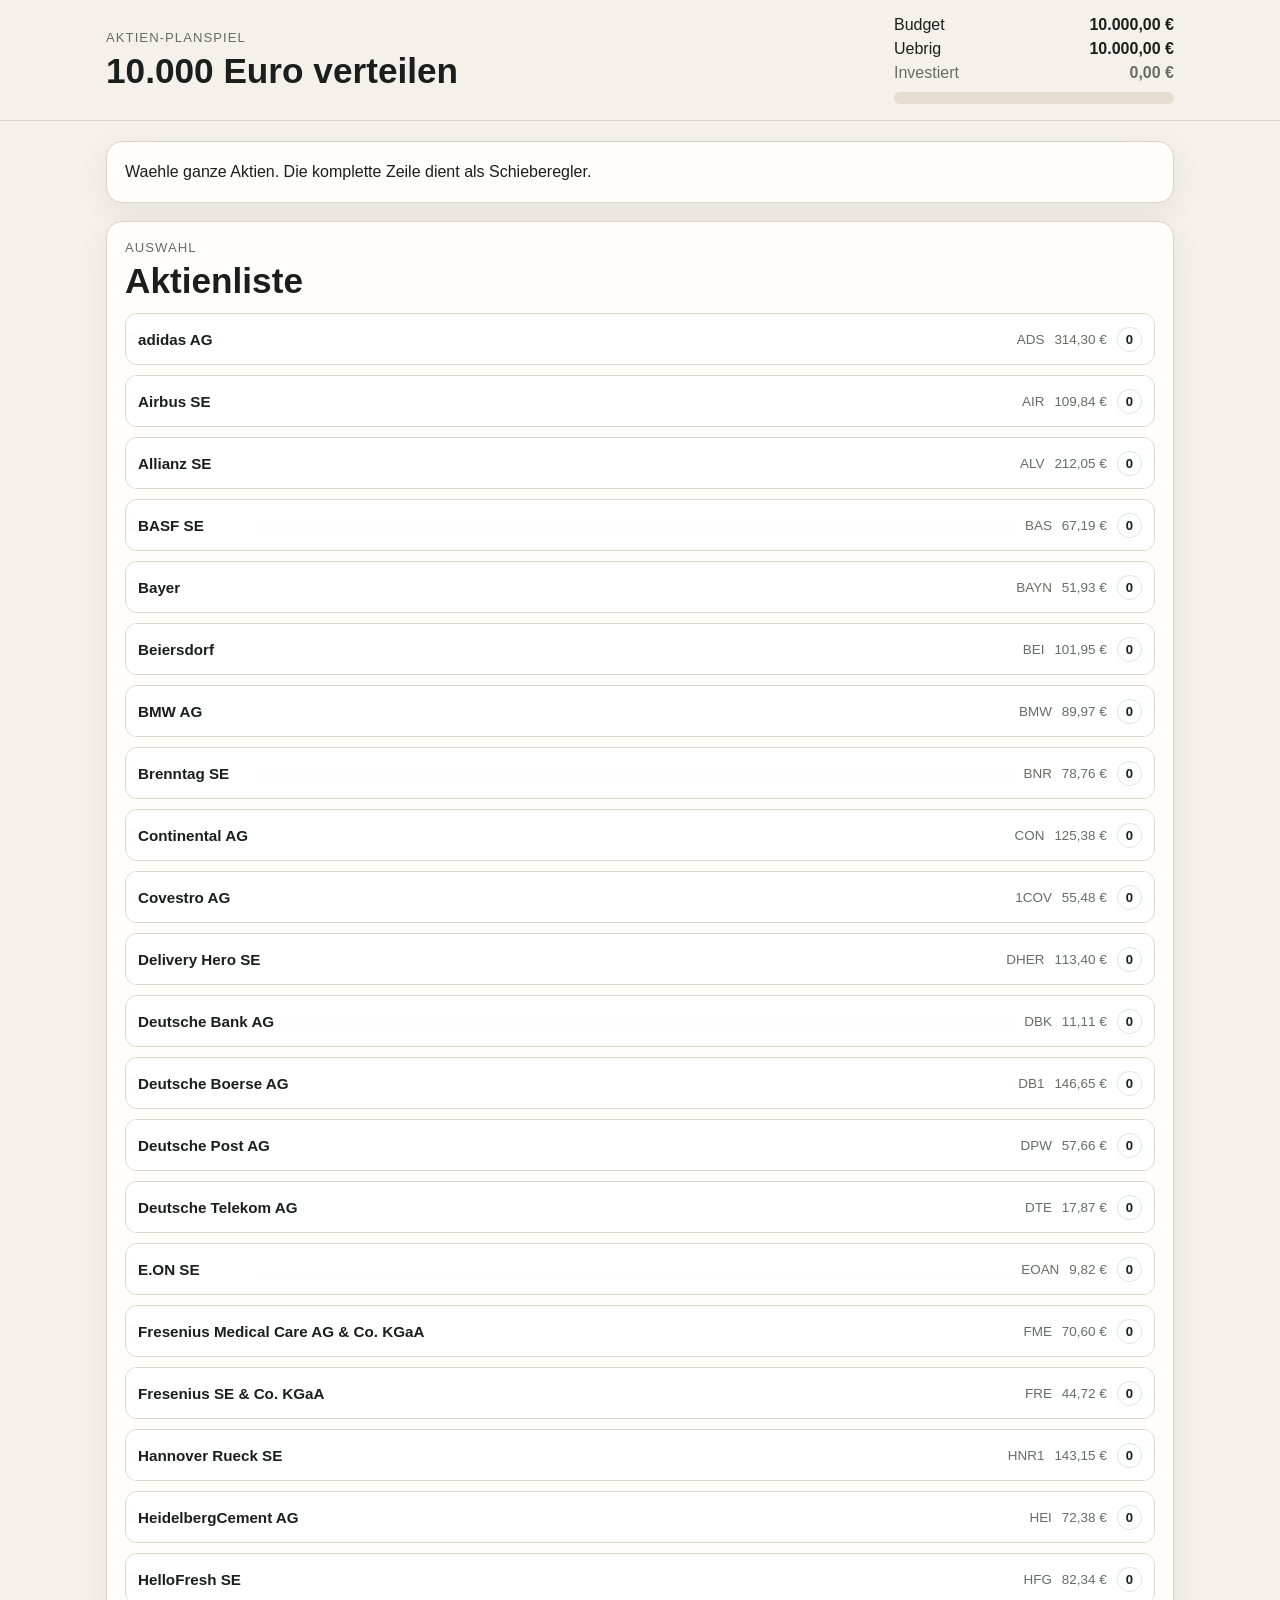
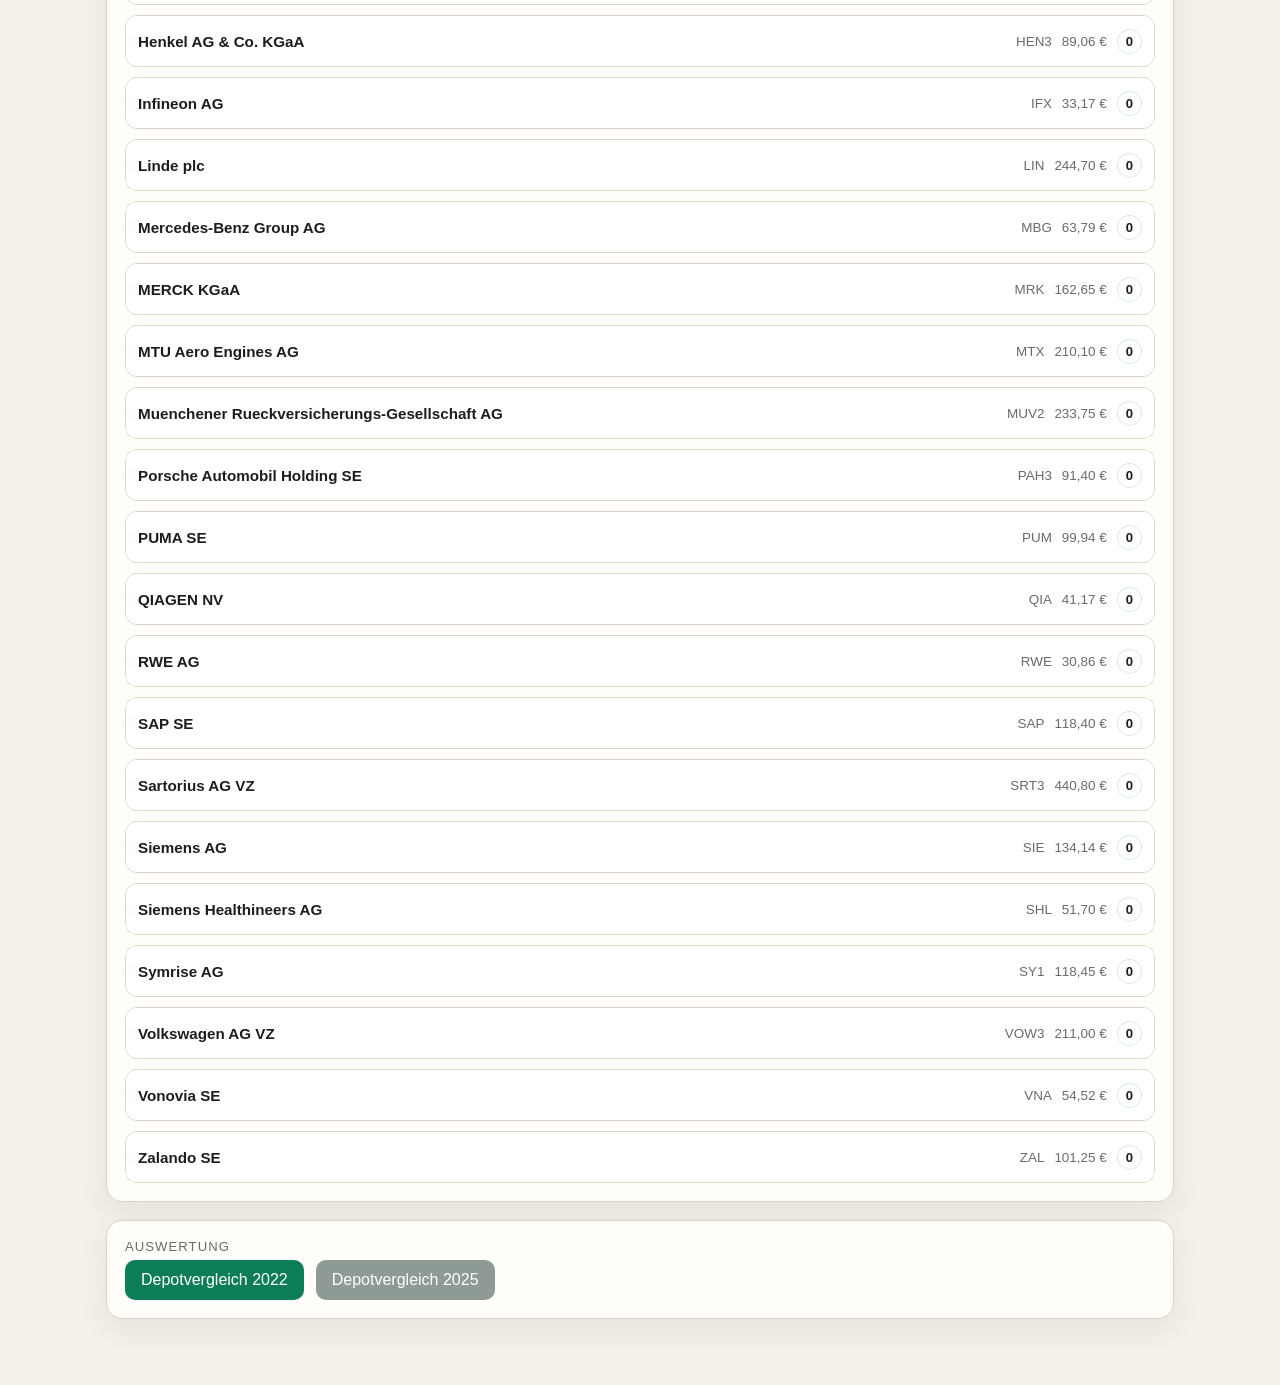
==== index.html @ 8e60bb1f "Switch to automatic live submission" ====
<!DOCTYPE html>
<html lang="de">
  <head>
    <meta charset="UTF-8" />
    <meta name="viewport" content="width=device-width, initial-scale=1.0" />
    <title>Aktien-Planspiel</title>
    <meta
      name="description"
      content="Einfache Abstimmungsseite fuer ein Aktien-Planspiel mit 10.000 Euro Budget."
    />
    <link rel="stylesheet" href="styles.css" />
  </head>
  <body>
    <header class="topbar">
      <div class="topbar-inner">
        <div>
          <p class="topbar-label">Aktien-Planspiel</p>
          <h1>10.000 Euro verteilen</h1>
        </div>
        <div class="budget-box">
          <div class="budget-line">
            <span>Budget</span>
            <strong id="start-budget">10.000,00 €</strong>
          </div>
          <div class="budget-line">
            <span>Uebrig</span>
            <strong id="remaining-budget">10.000,00 €</strong>
          </div>
          <div class="budget-line muted">
            <span>Investiert</span>
            <strong id="invested-total">0,00 €</strong>
          </div>
          <div class="budget-bar">
            <div id="budget-progress" class="budget-progress"></div>
          </div>
        </div>
      </div>
    </header>

    <main class="page">
      <section class="intro card">
        <p>
          Waehle ganze Aktien. Die komplette Zeile dient als Schieberegler.
        </p>
      </section>

      <section class="variant card">
        <div class="variant-header">
          <div>
            <p class="variant-label">Auswahl</p>
            <h2>Aktienliste</h2>
          </div>
        </div>
        <div id="stocks-slider" class="stocks-list" aria-live="polite"></div>
      </section>

      <section class="actions card">
        <p class="variant-label">Auswertung</p>
        <div class="action-buttons">
          <button id="evaluate-2022-button" type="button">Depotvergleich 2022</button>
          <button id="evaluate-2025-button" type="button" class="secondary-button">
            Depotvergleich 2025
          </button>
        </div>
      </section>
    </main>

    <script src="config.js"></script>
    <script src="data.js"></script>
    <script src="app.js"></script>
  </body>
</html>
---- styles.css ----
:root {
  --bg: #f5f1ea;
  --surface: #fffdf9;
  --line: #ddd3c6;
  --text: #1a1f1d;
  --muted: #666c67;
  --accent: #0c7c59;
  --accent-strong: #07543d;
  --danger: #b64733;
  --shadow: 0 10px 30px rgba(24, 24, 24, 0.07);
}

* {
  box-sizing: border-box;
}

body {
  margin: 0;
  font-family: Arial, sans-serif;
  color: var(--text);
  background: var(--bg);
}

.topbar {
  position: sticky;
  top: 0;
  z-index: 10;
  background: rgba(245, 241, 234, 0.96);
  border-bottom: 1px solid var(--line);
  backdrop-filter: blur(8px);
}

.topbar-inner,
.page {
  max-width: 1100px;
  margin: 0 auto;
}

.topbar-inner {
  display: flex;
  justify-content: space-between;
  gap: 20px;
  align-items: center;
  padding: 16px;
}

.topbar-label,
.variant-label {
  margin: 0 0 6px;
  color: var(--muted);
  font-size: 0.82rem;
  text-transform: uppercase;
  letter-spacing: 0.08em;
}

h1,
h2 {
  margin: 0;
  font-size: clamp(1.5rem, 2.8vw, 2.2rem);
}

.budget-box {
  min-width: 280px;
}

.budget-line {
  display: flex;
  justify-content: space-between;
  gap: 18px;
  margin-bottom: 6px;
}

.budget-line.muted {
  color: var(--muted);
}

.budget-bar {
  height: 12px;
  background: #e5ddd2;
  border-radius: 999px;
  overflow: hidden;
  margin-top: 10px;
}

.budget-progress {
  height: 100%;
  width: 0;
  background: linear-gradient(90deg, var(--accent) 0%, #e0b356 100%);
  transition: width 180ms ease;
}

.page {
  padding: 20px 16px 48px;
}

.card {
  background: var(--surface);
  border: 1px solid var(--line);
  border-radius: 16px;
  box-shadow: var(--shadow);
  padding: 18px;
  margin-bottom: 18px;
}

.intro p {
  margin: 0;
  line-height: 1.5;
}

button,
.back-link {
  font: inherit;
}

button {
  border: 0;
  border-radius: 10px;
  padding: 11px 16px;
  background: var(--accent);
  color: white;
  cursor: pointer;
}

.secondary-button {
  background: #8d9b94;
}

.variant-header,
.results-header {
  display: flex;
  justify-content: space-between;
  align-items: center;
  gap: 16px;
  margin-bottom: 12px;
}

.stocks-list,
.portfolio-breakdown {
  display: flex;
  flex-direction: column;
  gap: 10px;
}

.stock-row {
  border: 1px solid var(--line);
  border-radius: 12px;
  overflow: hidden;
}

.row-slider-card {
  position: relative;
  display: grid;
  grid-template-columns: minmax(0, 1.8fr) auto auto auto;
  gap: 10px;
  align-items: center;
  min-height: 50px;
  padding: 10px 12px;
  cursor: ew-resize;
  background:
    linear-gradient(
      90deg,
      rgba(12, 124, 89, 0.14) 0%,
      rgba(12, 124, 89, 0.14) var(--row-fill),
      transparent var(--row-fill),
      transparent 100%
    ),
    white;
}

.row-slider-input {
  position: absolute;
  inset: 0;
  width: 100%;
  height: 100%;
  margin: 0;
  opacity: 0.01;
  cursor: ew-resize;
}

.row-name,
.row-symbol,
.row-price,
.row-shares {
  position: relative;
  z-index: 1;
  white-space: nowrap;
}

.row-name,
.row-shares {
  font-weight: 700;
}

.row-name {
  overflow: hidden;
  text-overflow: ellipsis;
  font-size: 0.95rem;
}

.row-symbol,
.row-price {
  color: var(--muted);
  font-size: 0.84rem;
}

.row-shares {
  justify-self: end;
  background: rgba(255, 255, 255, 0.88);
  border: 1px solid rgba(12, 124, 89, 0.16);
  border-radius: 999px;
  padding: 4px 8px;
  font-size: 0.82rem;
}

.results-empty {
  color: var(--muted);
  padding: 10px 0 2px;
}

.sync-status {
  color: var(--muted);
  margin: 0 0 14px;
  min-height: 1.2em;
}

.code-panel {
  margin-top: 20px;
  padding-top: 18px;
  border-top: 1px solid var(--line);
}

.code-textarea {
  width: 100%;
  min-height: 100px;
  border: 1px solid var(--line);
  border-radius: 12px;
  padding: 12px;
  font: inherit;
  resize: vertical;
  background: white;
}

.hidden {
  display: none;
}

.results-kpis {
  display: grid;
  grid-template-columns: repeat(3, 1fr);
  gap: 12px;
  margin-bottom: 16px;
}

.results-kpis article {
  border: 1px solid var(--line);
  border-radius: 12px;
  padding: 14px;
  background: #fff;
}

.results-kpis span {
  display: block;
  color: var(--muted);
  margin-bottom: 6px;
}

.breakdown-row {
  display: grid;
  grid-template-columns: 1.5fr repeat(4, 1fr);
  gap: 12px;
  border: 1px solid var(--line);
  border-radius: 10px;
  padding: 12px;
  align-items: center;
}

.action-buttons {
  display: flex;
  gap: 12px;
  flex-wrap: wrap;
}

.back-link {
  color: var(--accent);
  text-decoration: none;
  font-weight: 700;
}

.danger-button {
  background: var(--danger);
}

.chart-area {
  display: flex;
  flex-direction: column;
  gap: 10px;
}

.chart-row {
  display: grid;
  grid-template-columns: 88px 1fr 110px;
  gap: 12px;
  align-items: center;
}

.chart-label {
  font-weight: 700;
}

.chart-bar-wrap {
  height: 18px;
  background: #efe6da;
  border-radius: 999px;
  overflow: hidden;
}

.chart-bar {
  height: 100%;
  border-radius: 999px;
}

.chart-bar-positive {
  background: linear-gradient(90deg, #1a9f72 0%, #0c7c59 100%);
}

.chart-bar-negative {
  background: linear-gradient(90deg, #d86a54 0%, #b64733 100%);
}

.single-chart-panel {
  display: grid;
  grid-template-columns: 72px 1fr;
  gap: 18px;
  align-items: stretch;
}

.single-chart-scale {
  display: flex;
  flex-direction: column;
  justify-content: space-between;
  color: var(--muted);
  font-size: 0.84rem;
}

.single-chart-stage {
  position: relative;
  display: flex;
  align-items: stretch;
  justify-content: center;
  min-height: 380px;
  border: 1px solid var(--line);
  border-radius: 18px;
  background:
    linear-gradient(180deg, rgba(12, 124, 89, 0.05), rgba(182, 71, 51, 0.05)),
    white;
  padding: 18px 0;
}

.single-chart-zero-line {
  position: absolute;
  left: 0;
  right: 0;
  top: 50%;
  height: 2px;
  background: rgba(26, 31, 29, 0.14);
}

.single-result-bar {
  width: min(200px, 46%);
  border-radius: 18px;
  z-index: 1;
}

.single-result-bar-positive {
  background: linear-gradient(180deg, #3fd19b 0%, #0c7c59 100%);
}

.single-result-bar-negative {
  background: linear-gradient(180deg, #f08d77 0%, #b64733 100%);
}

.single-chart-footer {
  grid-column: 2;
  display: flex;
  justify-content: space-between;
  align-items: center;
  gap: 16px;
  margin-top: 12px;
  font-size: 1rem;
}

.positive {
  color: var(--accent-strong);
}

.negative {
  color: var(--danger);
}

@media (max-width: 900px) {
  .topbar-inner,
  .results-kpis,
  .breakdown-row,
  .chart-row {
    grid-template-columns: 1fr;
    flex-direction: column;
    align-items: stretch;
  }

  .topbar-inner {
    display: grid;
  }

  .budget-box {
    min-width: 0;
  }

  .row-slider-card {
    grid-template-columns: minmax(0, 1.5fr) auto auto auto;
    gap: 8px;
    min-height: 46px;
    padding: 8px 10px;
  }

  .row-name {
    font-size: 0.88rem;
  }

  .row-symbol,
  .row-price,
  .row-shares {
    font-size: 0.76rem;
  }

  .action-buttons {
    flex-direction: column;
  }

  .single-chart-panel {
    grid-template-columns: 1fr;
  }

  .single-chart-scale {
    order: 2;
    flex-direction: row;
    font-size: 0.74rem;
  }

  .single-chart-stage {
    min-height: 280px;
  }

  .single-chart-footer {
    grid-column: auto;
    flex-direction: column;
    align-items: flex-start;
  }
}
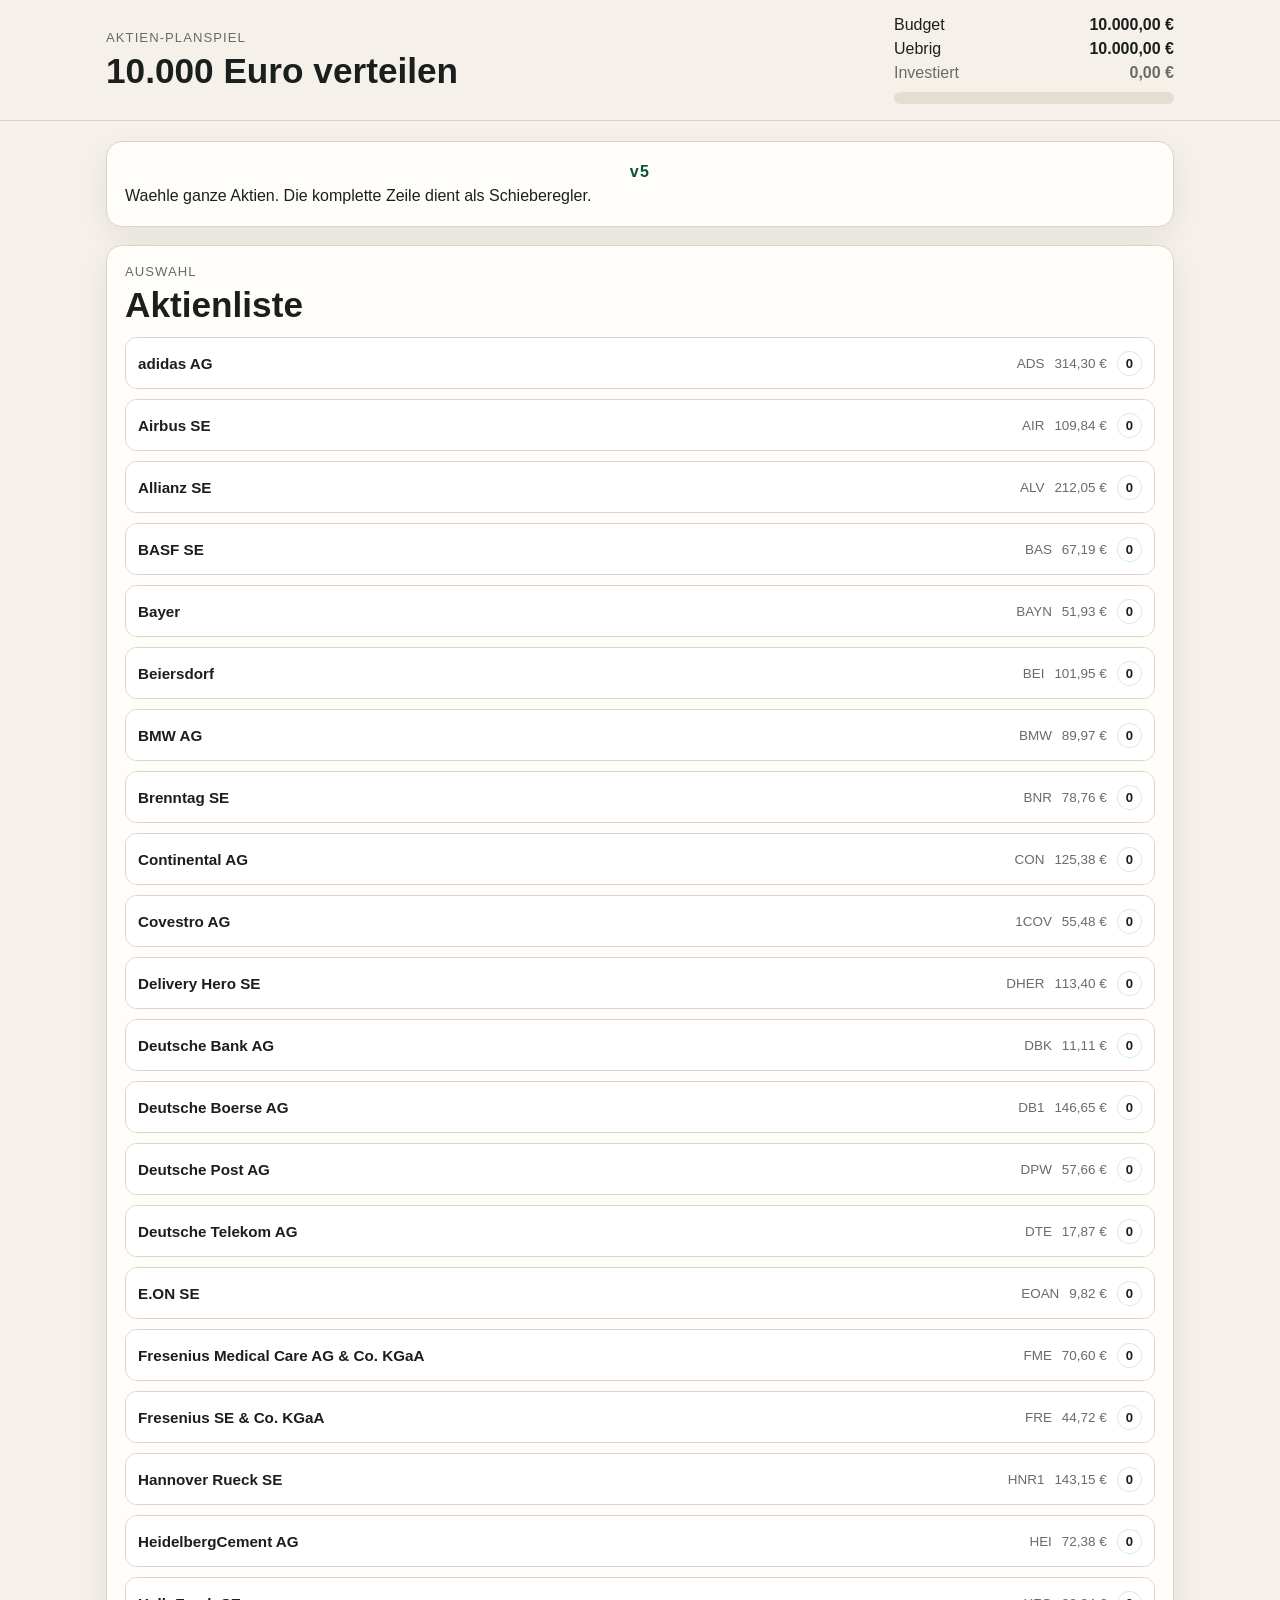
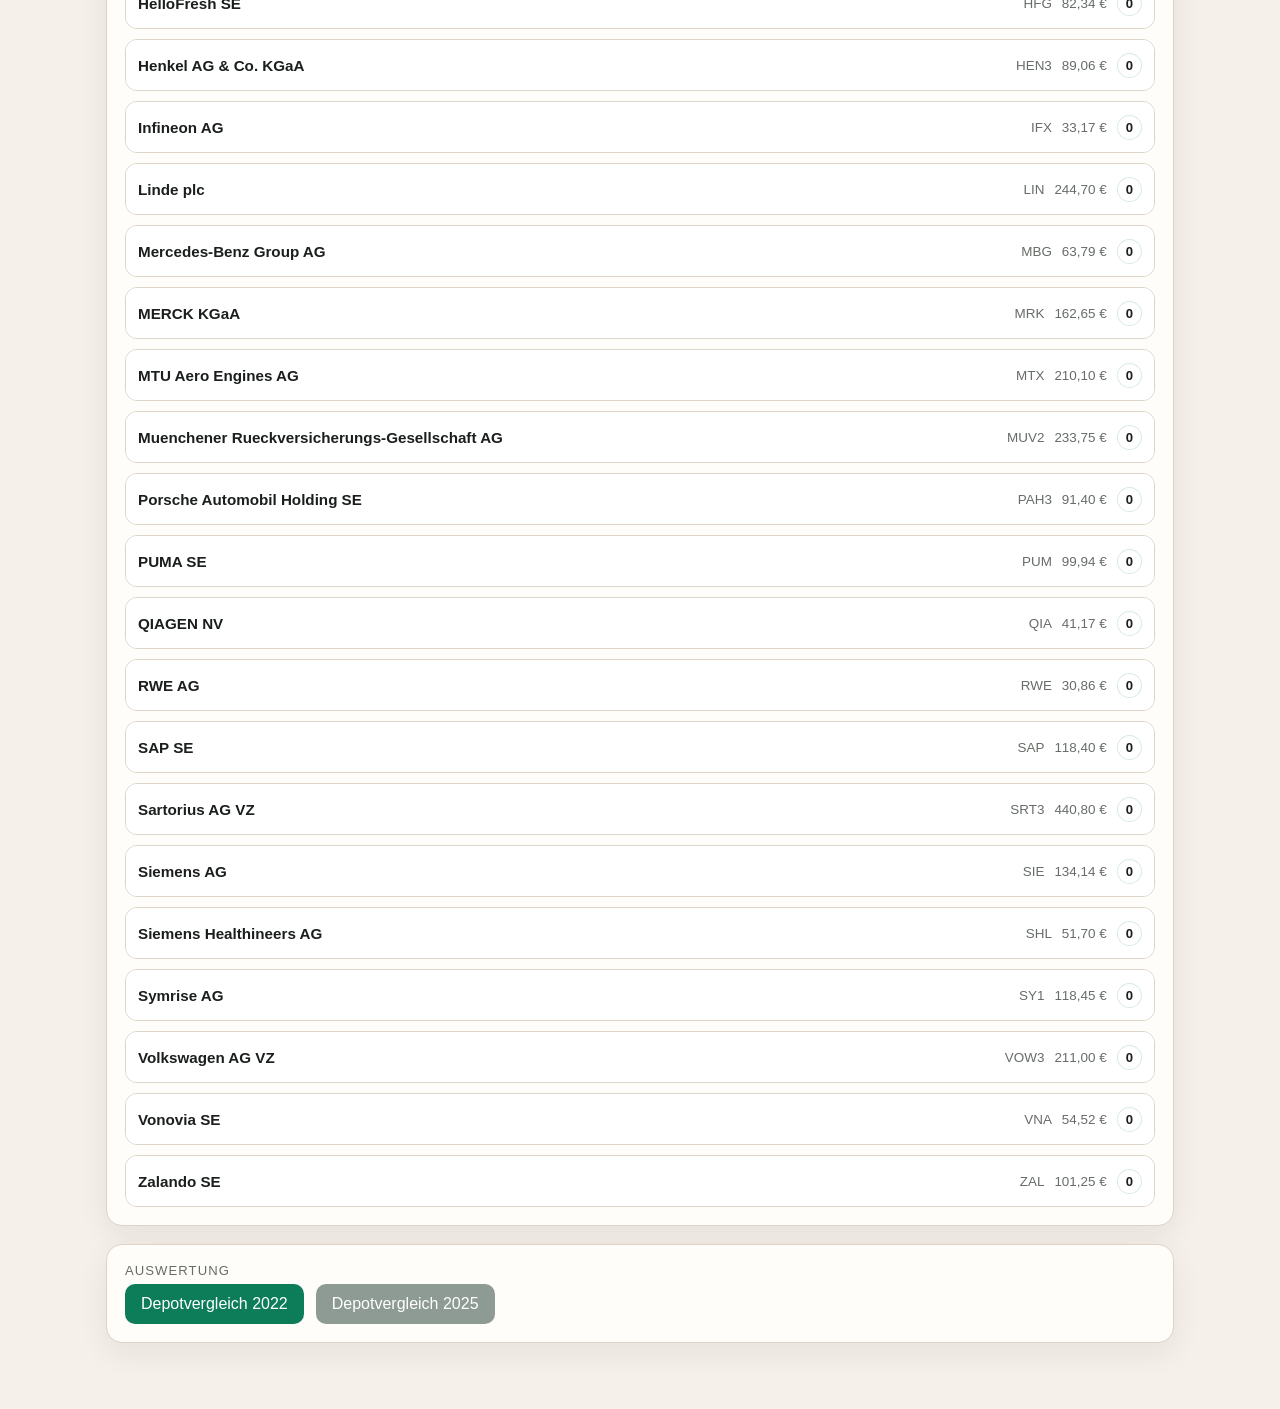
==== commit eed396ef: "Add visible v5 marker" ====
--- a/index.html
+++ b/index.html
@@ -39,6 +39,7 @@
 
     <main class="page">
       <section class="intro card">
+        <p class="version-badge">v5</p>
         <p>
           Waehle ganze Aktien. Die komplette Zeile dient als Schieberegler.
         </p>
--- a/styles.css
+++ b/styles.css
@@ -105,6 +105,14 @@
 .intro p {
   margin: 0;
   line-height: 1.5;
+}
+
+.version-badge {
+  margin: 0 0 12px;
+  text-align: center;
+  font-weight: 700;
+  color: var(--accent-strong);
+  letter-spacing: 0.08em;
 }
 
 button,
@@ -167,16 +175,6 @@
     white;
 }
 
-.row-slider-input {
-  position: absolute;
-  inset: 0;
-  width: 100%;
-  height: 100%;
-  margin: 0;
-  opacity: 0.01;
-  cursor: ew-resize;
-}
-
 .row-name,
 .row-symbol,
 .row-price,
@@ -328,64 +326,53 @@
 }
 
 .single-chart-panel {
+  display: flex;
+  flex-direction: column;
+  gap: 16px;
+}
+
+.summary-bars {
+  display: flex;
+  flex-direction: column;
+  gap: 12px;
+}
+
+.summary-bar-row {
   display: grid;
-  grid-template-columns: 72px 1fr;
-  gap: 18px;
-  align-items: stretch;
-}
-
-.single-chart-scale {
-  display: flex;
-  flex-direction: column;
+  grid-template-columns: 90px 1fr auto;
+  gap: 12px;
+  align-items: center;
+}
+
+.summary-bar-label {
+  font-weight: 700;
+}
+
+.summary-bar-wrap {
+  height: 18px;
+  background: #efe6da;
+  border-radius: 999px;
+  overflow: hidden;
+}
+
+.summary-bar {
+  height: 100%;
+  border-radius: 999px;
+}
+
+.summary-bar-invested {
+  background: linear-gradient(90deg, #8d9b94 0%, #68746d 100%);
+}
+
+.summary-bar-value {
+  background: linear-gradient(90deg, #1a9f72 0%, #0c7c59 100%);
+}
+
+.single-chart-footer {
+  display: flex;
   justify-content: space-between;
-  color: var(--muted);
-  font-size: 0.84rem;
-}
-
-.single-chart-stage {
-  position: relative;
-  display: flex;
-  align-items: stretch;
-  justify-content: center;
-  min-height: 380px;
-  border: 1px solid var(--line);
-  border-radius: 18px;
-  background:
-    linear-gradient(180deg, rgba(12, 124, 89, 0.05), rgba(182, 71, 51, 0.05)),
-    white;
-  padding: 18px 0;
-}
-
-.single-chart-zero-line {
-  position: absolute;
-  left: 0;
-  right: 0;
-  top: 50%;
-  height: 2px;
-  background: rgba(26, 31, 29, 0.14);
-}
-
-.single-result-bar {
-  width: min(200px, 46%);
-  border-radius: 18px;
-  z-index: 1;
-}
-
-.single-result-bar-positive {
-  background: linear-gradient(180deg, #3fd19b 0%, #0c7c59 100%);
-}
-
-.single-result-bar-negative {
-  background: linear-gradient(180deg, #f08d77 0%, #b64733 100%);
-}
-
-.single-chart-footer {
-  grid-column: 2;
-  display: flex;
-  justify-content: space-between;
   align-items: center;
   gap: 16px;
-  margin-top: 12px;
   font-size: 1rem;
 }
 
@@ -436,23 +423,12 @@
     flex-direction: column;
   }
 
-  .single-chart-panel {
-    grid-template-columns: 1fr;
-  }
-
-  .single-chart-scale {
-    order: 2;
-    flex-direction: row;
-    font-size: 0.74rem;
-  }
-
-  .single-chart-stage {
-    min-height: 280px;
-  }
-
   .single-chart-footer {
-    grid-column: auto;
     flex-direction: column;
     align-items: flex-start;
   }
-}
+
+  .summary-bar-row {
+    grid-template-columns: 1fr;
+  }
+}
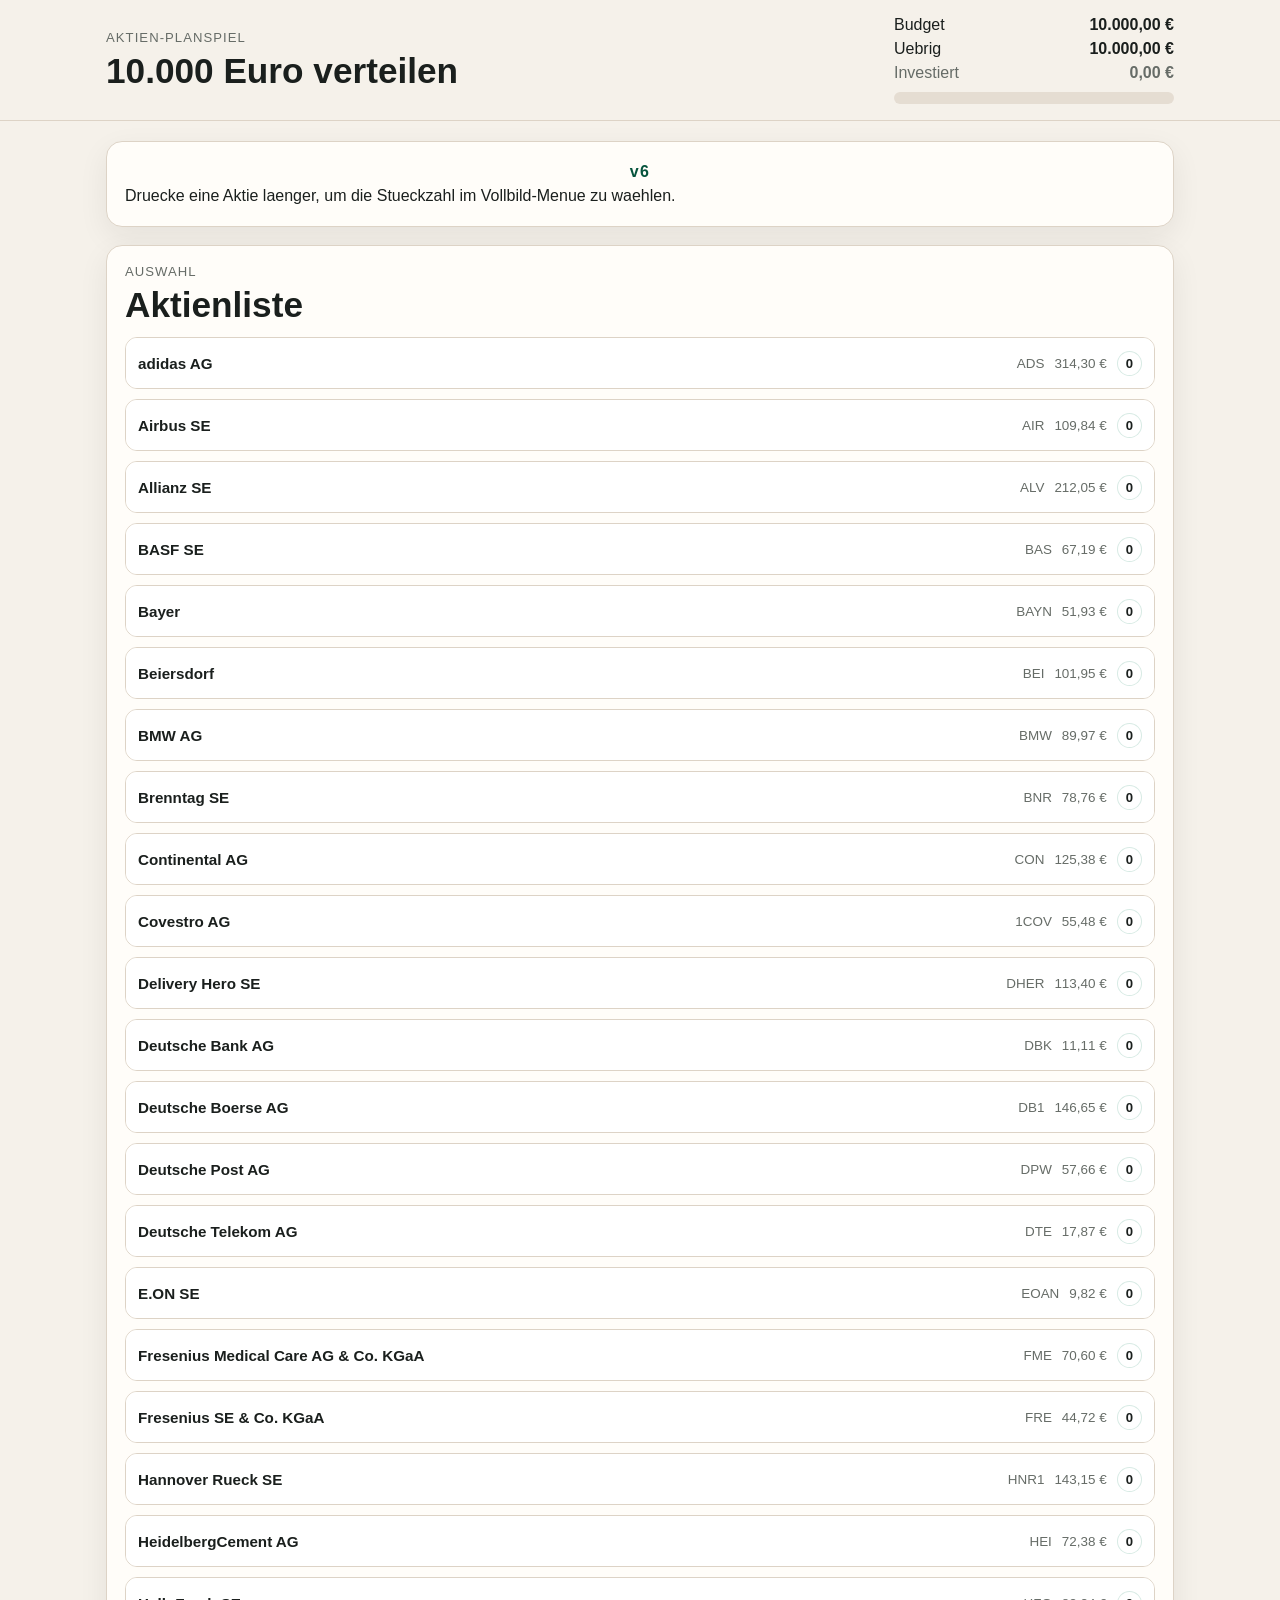
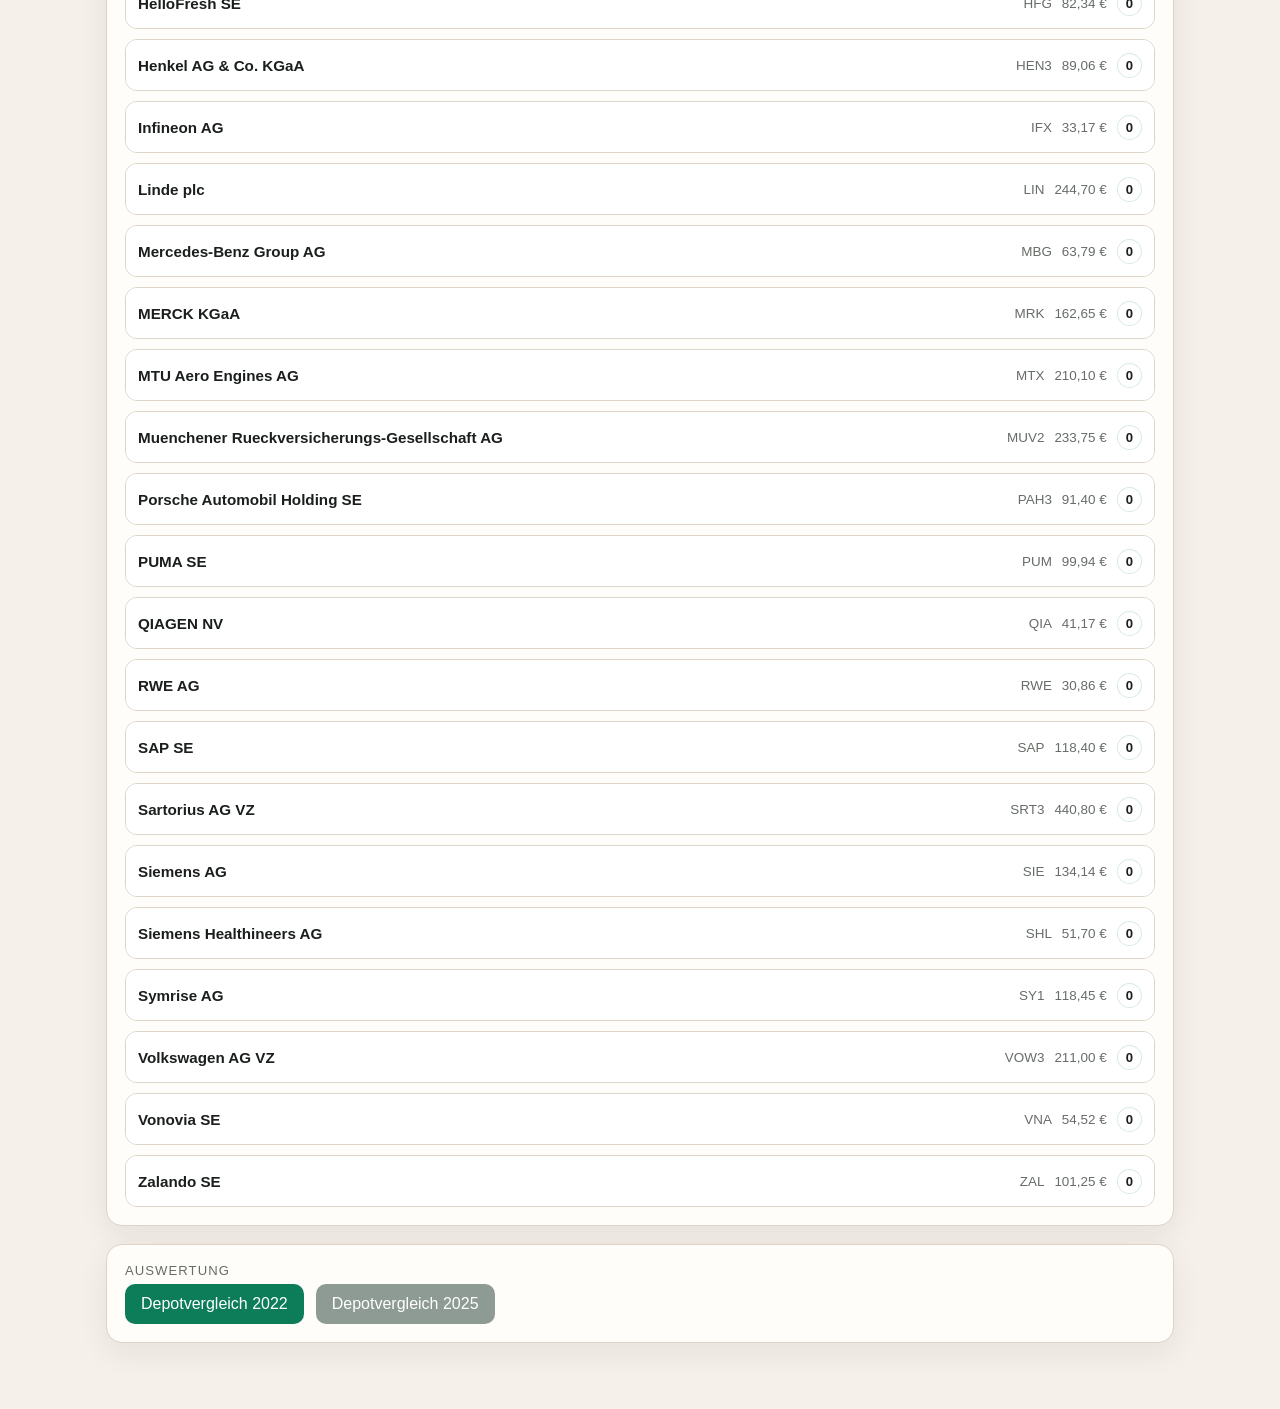
==== commit 5cb084c3: "Publish v6 mobile UI and dashboard chart" ====
--- a/index.html
+++ b/index.html
@@ -39,9 +39,9 @@
 
     <main class="page">
       <section class="intro card">
-        <p class="version-badge">v5</p>
+        <p class="version-badge">v6</p>
         <p>
-          Waehle ganze Aktien. Die komplette Zeile dient als Schieberegler.
+          Druecke eine Aktie laenger, um die Stueckzahl im Vollbild-Menue zu waehlen.
         </p>
       </section>
 
@@ -66,6 +66,73 @@
       </section>
     </main>
 
+    <div id="stock-modal" class="modal hidden" aria-hidden="true">
+      <div id="modal-backdrop" class="modal-backdrop"></div>
+      <section
+        class="modal-panel"
+        role="dialog"
+        aria-modal="true"
+        aria-labelledby="modal-stock-name"
+      >
+        <div class="modal-header">
+          <div>
+            <p class="variant-label">Aktie bearbeiten</p>
+            <h2 id="modal-stock-name">Aktie</h2>
+            <p id="modal-stock-meta" class="modal-meta"></p>
+          </div>
+          <button id="modal-save-button" type="button" class="secondary-button">
+            Speichern
+          </button>
+        </div>
+
+        <div class="modal-summary">
+          <div class="modal-summary-box">
+            <span>Stueckzahl</span>
+            <strong id="modal-shares-value">0</strong>
+          </div>
+          <div class="modal-summary-box">
+            <span>Investiert</span>
+            <strong id="modal-invested-value">0,00 €</strong>
+          </div>
+          <div class="modal-summary-box">
+            <span>Maximal</span>
+            <strong id="modal-max-value">0</strong>
+          </div>
+        </div>
+
+        <div class="modal-slider-block">
+          <input
+            id="modal-slider"
+            class="modal-slider"
+            type="range"
+            min="0"
+            max="0"
+            step="1"
+            value="0"
+          />
+        </div>
+
+        <div class="modal-numpad">
+          <button type="button" data-key="1">1</button>
+          <button type="button" data-key="2">2</button>
+          <button type="button" data-key="3">3</button>
+          <button type="button" data-key="4">4</button>
+          <button type="button" data-key="5">5</button>
+          <button type="button" data-key="6">6</button>
+          <button type="button" data-key="7">7</button>
+          <button type="button" data-key="8">8</button>
+          <button type="button" data-key="9">9</button>
+          <button type="button" data-key="clear" class="secondary-button">C</button>
+          <button type="button" data-key="0">0</button>
+          <button type="button" data-key="backspace" class="secondary-button">←</button>
+        </div>
+
+        <div class="modal-actions">
+          <button id="modal-apply-button" type="button">Uebernehmen</button>
+        </div>
+      </section>
+    </div>
+
     <script src="config.js"></script>
     <script src="data.js"></script>
     <script src="app.js"></script>
--- a/styles.css
+++ b/styles.css
@@ -85,7 +85,7 @@
 .budget-progress {
   height: 100%;
   width: 0;
-  background: linear-gradient(90deg, var(--accent) 0%, #e0b356 100%);
+  background: var(--accent);
   transition: width 180ms ease;
 }
 
@@ -163,7 +163,7 @@
   align-items: center;
   min-height: 50px;
   padding: 10px 12px;
-  cursor: ew-resize;
+  cursor: pointer;
   background:
     linear-gradient(
       90deg,
@@ -289,40 +289,8 @@
 }
 
 .chart-area {
-  display: flex;
-  flex-direction: column;
-  gap: 10px;
-}
-
-.chart-row {
-  display: grid;
-  grid-template-columns: 88px 1fr 110px;
-  gap: 12px;
-  align-items: center;
-}
-
-.chart-label {
-  font-weight: 700;
-}
-
-.chart-bar-wrap {
-  height: 18px;
-  background: #efe6da;
-  border-radius: 999px;
-  overflow: hidden;
-}
-
-.chart-bar {
-  height: 100%;
-  border-radius: 999px;
-}
-
-.chart-bar-positive {
-  background: linear-gradient(90deg, #1a9f72 0%, #0c7c59 100%);
-}
-
-.chart-bar-negative {
-  background: linear-gradient(90deg, #d86a54 0%, #b64733 100%);
+  overflow-x: auto;
+  padding-bottom: 4px;
 }
 
 .single-chart-panel {
@@ -361,7 +329,7 @@
 }
 
 .summary-bar-invested {
-  background: linear-gradient(90deg, #8d9b94 0%, #68746d 100%);
+  background: var(--accent);
 }
 
 .summary-bar-value {
@@ -384,11 +352,203 @@
   color: var(--danger);
 }
 
+.dashboard-columns {
+  display: grid;
+  grid-template-columns: 44px 1fr;
+  gap: 10px;
+  align-items: stretch;
+  min-height: 320px;
+}
+
+.dashboard-columns-empty {
+  min-height: 240px;
+}
+
+.dashboard-y-axis {
+  display: flex;
+  flex-direction: column;
+  justify-content: space-between;
+  align-items: flex-end;
+  padding: 8px 0 10px;
+  color: var(--muted);
+  font-size: 0.8rem;
+  font-weight: 700;
+}
+
+.dashboard-plot {
+  position: relative;
+  border: 1px solid var(--line);
+  background: #fff;
+  border-radius: 6px;
+  min-height: 320px;
+  padding: 10px 12px 0;
+  overflow: hidden;
+}
+
+.dashboard-grid-line {
+  position: absolute;
+  left: 0;
+  right: 0;
+  border-top: 1px solid #d9d0c3;
+}
+
+.dashboard-grid-line-top {
+  top: 10px;
+}
+
+.dashboard-grid-line-middle {
+  top: 50%;
+}
+
+.dashboard-grid-line-bottom {
+  bottom: 0;
+}
+
+.dashboard-columns-list {
+  position: absolute;
+  inset: 10px 12px 0;
+  display: flex;
+  align-items: flex-end;
+  justify-content: space-evenly;
+  gap: 8px;
+}
+
+.dashboard-column-item {
+  flex: 1 1 0;
+  max-width: 42px;
+  min-width: 14px;
+  height: 100%;
+  display: flex;
+  align-items: flex-end;
+}
+
+.dashboard-column-slot {
+  width: 100%;
+  height: 100%;
+  display: flex;
+  align-items: flex-end;
+}
+
+.dashboard-column-bar {
+  width: 100%;
+  border-radius: 3px 3px 0 0;
+  border: 1px solid #b85c00;
+  background: #ff7a00;
+}
+
+.dashboard-column-bar-positive {
+  background: #ff7a00;
+}
+
+.dashboard-column-bar-negative {
+  background: #ffb16a;
+}
+
+.dashboard-placeholder {
+  position: relative;
+  z-index: 1;
+  color: var(--muted);
+  font-weight: 700;
+  text-align: center;
+}
+
+.modal-open {
+  overflow: hidden;
+}
+
+.modal {
+  position: fixed;
+  inset: 0;
+  z-index: 30;
+}
+
+.modal-backdrop {
+  position: absolute;
+  inset: 0;
+  background: rgba(20, 24, 22, 0.58);
+}
+
+.modal-panel {
+  position: absolute;
+  inset: 12px;
+  background: var(--surface);
+  border-radius: 24px;
+  border: 1px solid var(--line);
+  box-shadow: var(--shadow);
+  padding: 20px;
+  display: flex;
+  flex-direction: column;
+  gap: 18px;
+}
+
+.modal-header {
+  display: flex;
+  justify-content: space-between;
+  align-items: flex-start;
+  gap: 16px;
+}
+
+.modal-meta {
+  margin: 6px 0 0;
+  color: var(--muted);
+}
+
+.modal-summary {
+  display: grid;
+  grid-template-columns: repeat(3, 1fr);
+  gap: 12px;
+}
+
+.modal-summary-box {
+  background: #fff;
+  border: 1px solid var(--line);
+  border-radius: 16px;
+  padding: 14px;
+}
+
+.modal-summary-box span {
+  display: block;
+  color: var(--muted);
+  margin-bottom: 8px;
+}
+
+.modal-slider-block {
+  padding: 10px 4px 2px;
+}
+
+.modal-slider {
+  width: 100%;
+  accent-color: var(--accent);
+}
+
+.modal-numpad {
+  display: grid;
+  grid-template-columns: repeat(3, 1fr);
+  gap: 10px;
+}
+
+.modal-numpad button {
+  min-height: 64px;
+  border-radius: 16px;
+  font-size: 1.3rem;
+  font-weight: 700;
+}
+
+.modal-actions {
+  margin-top: auto;
+}
+
+.modal-actions button {
+  width: 100%;
+  min-height: 56px;
+  font-size: 1rem;
+  font-weight: 700;
+}
+
 @media (max-width: 900px) {
   .topbar-inner,
   .results-kpis,
-  .breakdown-row,
-  .chart-row {
+  .breakdown-row {
     grid-template-columns: 1fr;
     flex-direction: column;
     align-items: stretch;
@@ -431,4 +591,34 @@
   .summary-bar-row {
     grid-template-columns: 1fr;
   }
-}
+
+  .dashboard-columns {
+    grid-template-columns: 34px 1fr;
+    min-height: 240px;
+  }
+
+  .dashboard-plot {
+    min-height: 240px;
+  }
+
+  .modal-panel {
+    inset: 0;
+    border-radius: 0;
+    padding: 16px;
+  }
+
+  .modal-header,
+  .modal-summary {
+    grid-template-columns: 1fr;
+    display: grid;
+  }
+
+  .modal-close-button,
+  #modal-close-button {
+    width: 100%;
+  }
+
+  .modal-numpad button {
+    min-height: 58px;
+  }
+}
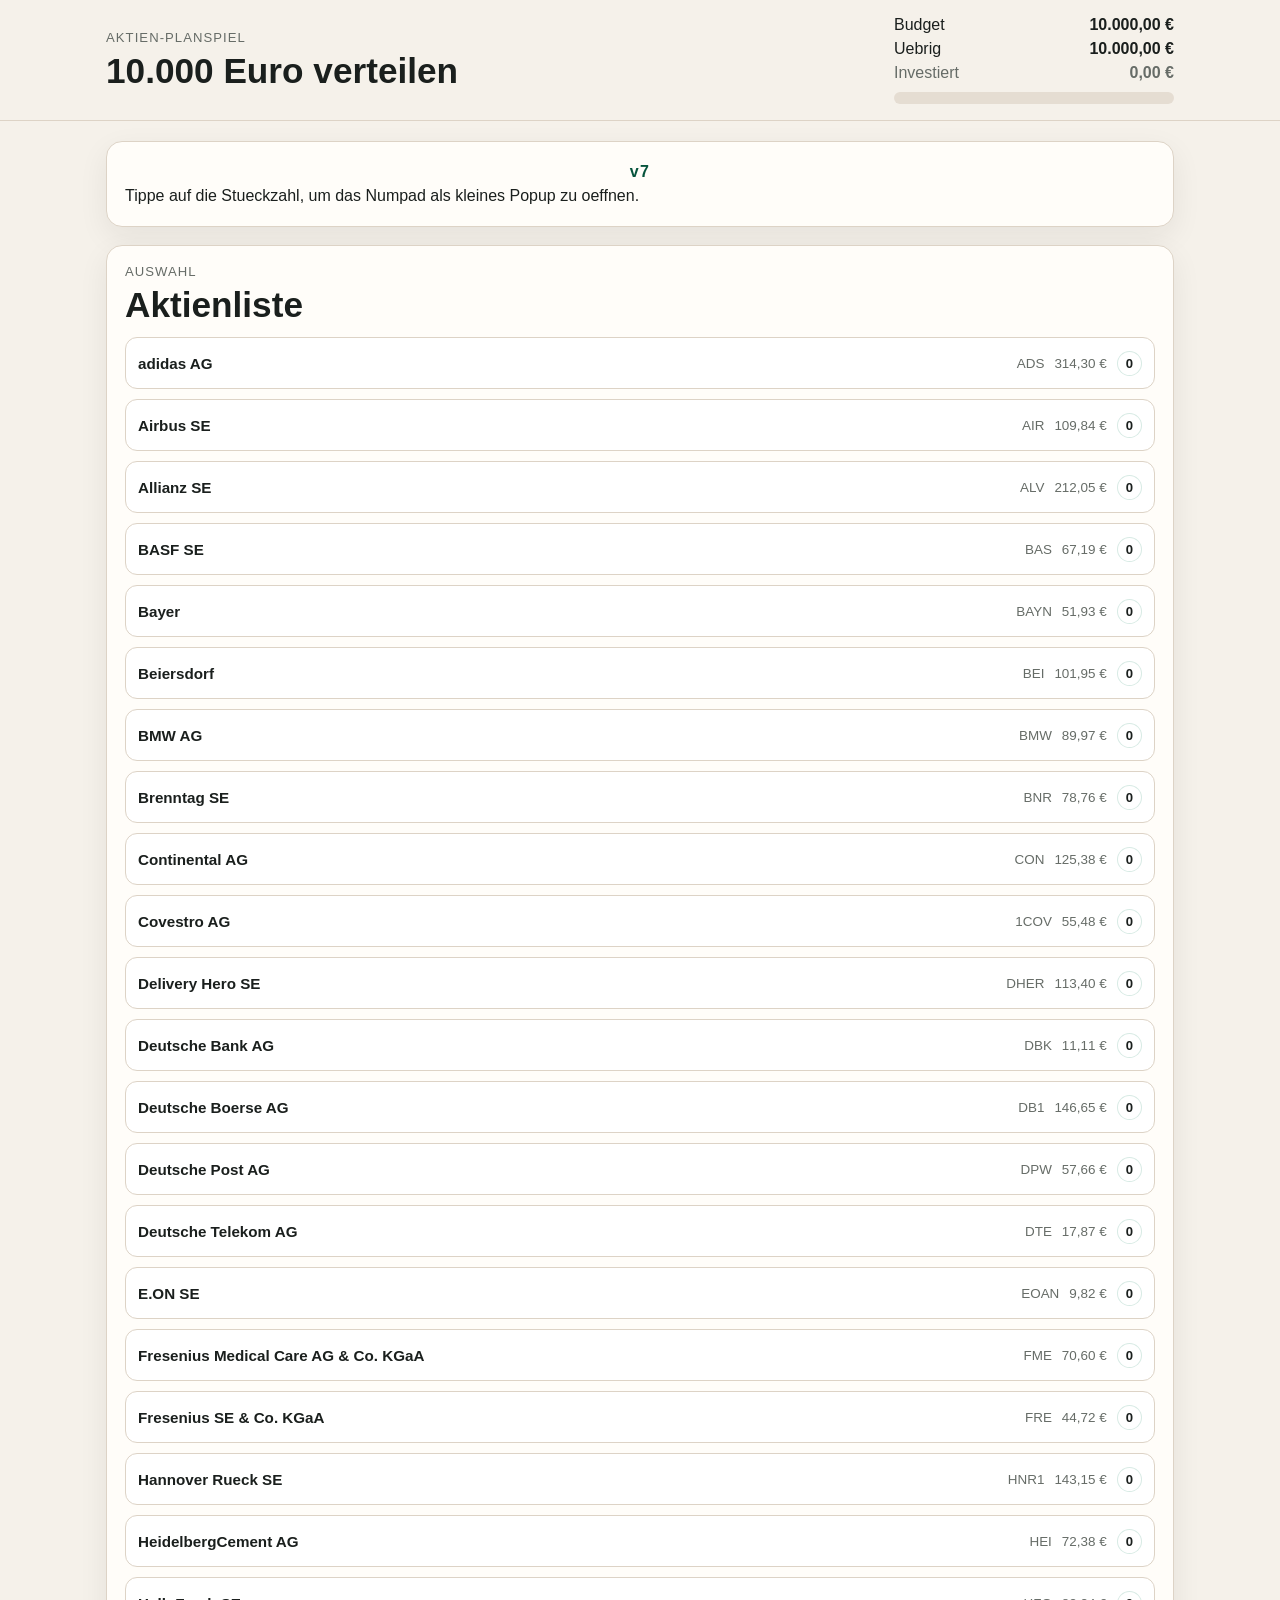
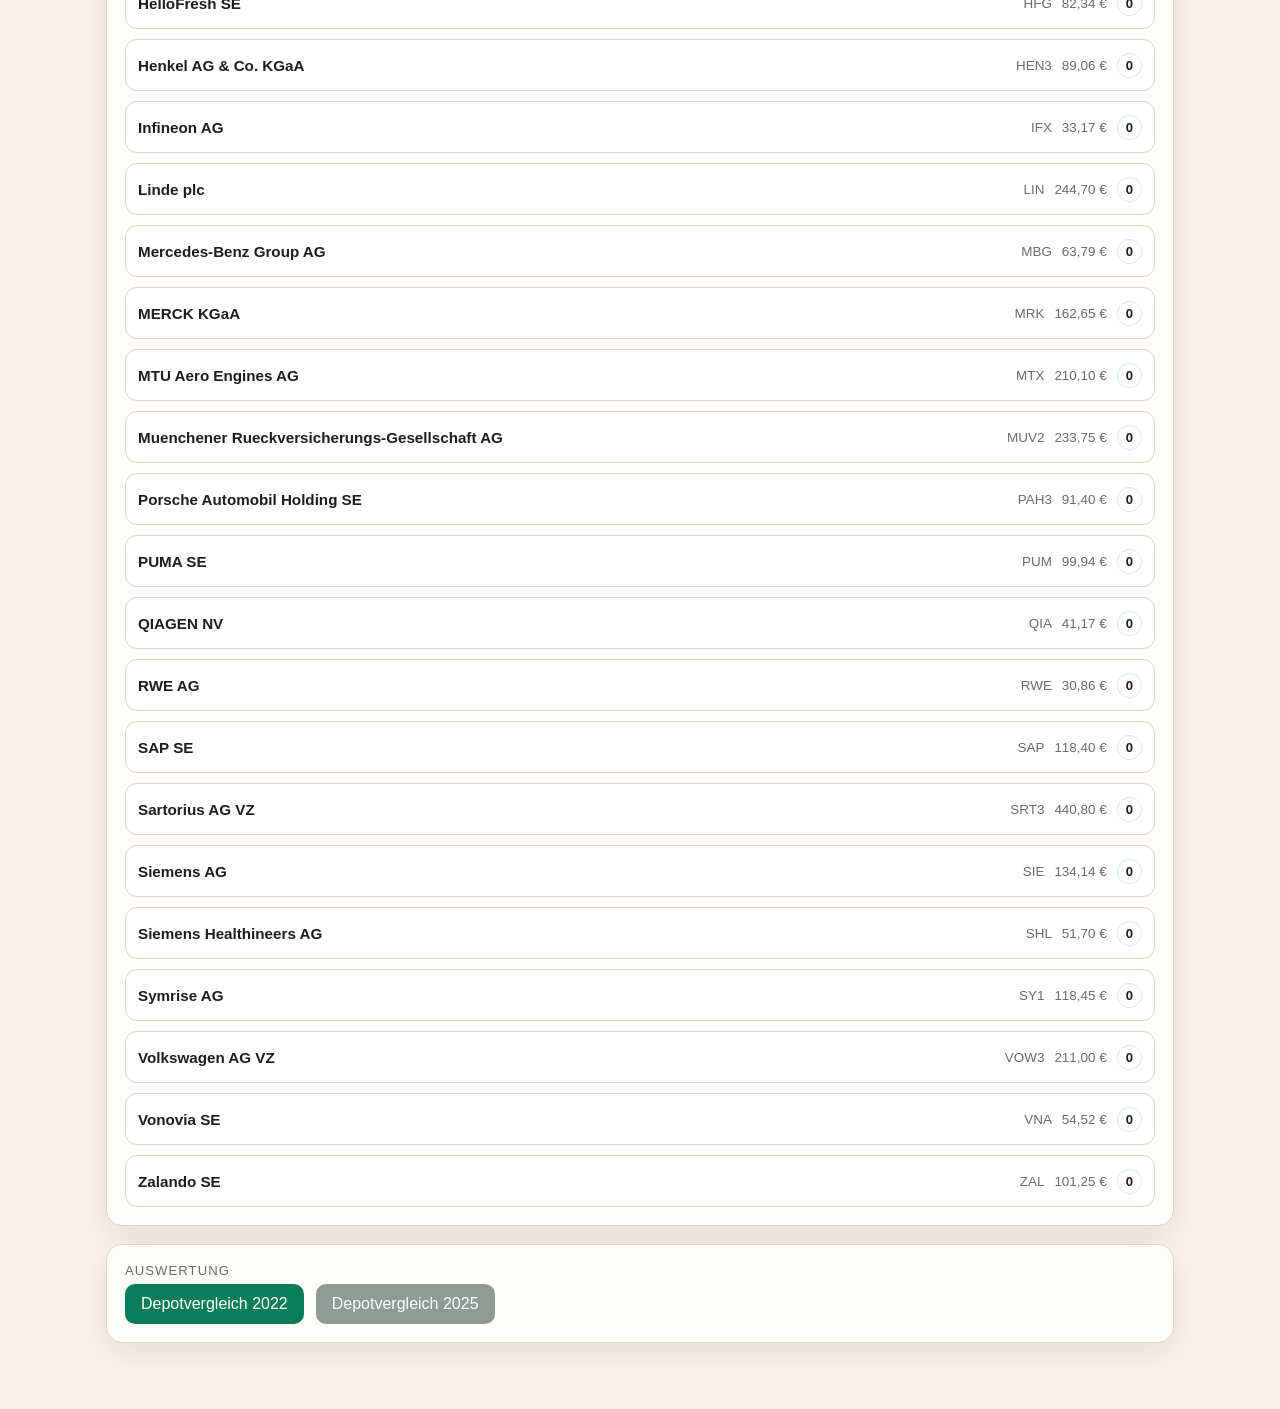
==== commit 595f0c75: "Finalize popup input and negative chart bars" ====
--- a/index.html
+++ b/index.html
@@ -39,10 +39,8 @@
 
     <main class="page">
       <section class="intro card">
-        <p class="version-badge">v6</p>
-        <p>
-          Druecke eine Aktie laenger, um die Stueckzahl im Vollbild-Menue zu waehlen.
-        </p>
+        <p class="version-badge">v7</p>
+        <p>Tippe auf die Stueckzahl, um das Numpad als kleines Popup zu oeffnen.</p>
       </section>
 
       <section class="variant card">
@@ -66,69 +64,50 @@
       </section>
     </main>
 
-    <div id="stock-modal" class="modal hidden" aria-hidden="true">
-      <div id="modal-backdrop" class="modal-backdrop"></div>
-      <section
-        class="modal-panel"
-        role="dialog"
-        aria-modal="true"
-        aria-labelledby="modal-stock-name"
-      >
-        <div class="modal-header">
+    <div id="editor-popup" class="editor-popup hidden">
+      <div id="popup-backdrop" class="editor-popup-backdrop"></div>
+      <section class="editor-popup-panel" role="dialog" aria-modal="true" aria-labelledby="popup-stock-name">
+        <div class="editor-popup-header">
           <div>
-            <p class="variant-label">Aktie bearbeiten</p>
-            <h2 id="modal-stock-name">Aktie</h2>
-            <p id="modal-stock-meta" class="modal-meta"></p>
-          </div>
-          <button id="modal-save-button" type="button" class="secondary-button">
-            Speichern
-          </button>
-        </div>
-
-        <div class="modal-summary">
-          <div class="modal-summary-box">
-            <span>Stueckzahl</span>
-            <strong id="modal-shares-value">0</strong>
-          </div>
-          <div class="modal-summary-box">
-            <span>Investiert</span>
-            <strong id="modal-invested-value">0,00 €</strong>
-          </div>
-          <div class="modal-summary-box">
-            <span>Maximal</span>
-            <strong id="modal-max-value">0</strong>
+            <p class="variant-label">Stueckzahl</p>
+            <h2 id="popup-stock-name">Aktie</h2>
+            <p id="popup-stock-meta" class="editor-popup-meta"></p>
           </div>
         </div>
 
-        <div class="modal-slider-block">
-          <input
-            id="modal-slider"
-            class="modal-slider"
-            type="range"
-            min="0"
-            max="0"
-            step="1"
-            value="0"
-          />
+        <div class="editor-popup-summary">
+          <div class="editor-popup-box">
+            <span>Stueckzahl</span>
+            <strong id="popup-share-value">0</strong>
+          </div>
+          <div class="editor-popup-box">
+            <span>Investiert</span>
+            <strong id="popup-invested-value">0,00 €</strong>
+          </div>
+          <div class="editor-popup-box">
+            <span>Maximal</span>
+            <strong id="popup-max-value">0</strong>
+          </div>
         </div>
 
-        <div class="modal-numpad">
-          <button type="button" data-key="1">1</button>
-          <button type="button" data-key="2">2</button>
-          <button type="button" data-key="3">3</button>
-          <button type="button" data-key="4">4</button>
-          <button type="button" data-key="5">5</button>
-          <button type="button" data-key="6">6</button>
-          <button type="button" data-key="7">7</button>
-          <button type="button" data-key="8">8</button>
-          <button type="button" data-key="9">9</button>
-          <button type="button" data-key="clear" class="secondary-button">C</button>
-          <button type="button" data-key="0">0</button>
-          <button type="button" data-key="backspace" class="secondary-button">←</button>
+        <div id="popup-pad" class="editor-popup-pad">
+          <button type="button" data-numpad-key="1">1</button>
+          <button type="button" data-numpad-key="2">2</button>
+          <button type="button" data-numpad-key="3">3</button>
+          <button type="button" data-numpad-key="4">4</button>
+          <button type="button" data-numpad-key="5">5</button>
+          <button type="button" data-numpad-key="6">6</button>
+          <button type="button" data-numpad-key="7">7</button>
+          <button type="button" data-numpad-key="8">8</button>
+          <button type="button" data-numpad-key="9">9</button>
+          <button type="button" data-numpad-key="clear" class="secondary-button">C</button>
+          <button type="button" data-numpad-key="0">0</button>
+          <button type="button" data-numpad-key="backspace" class="secondary-button">←</button>
         </div>
 
-        <div class="modal-actions">
-          <button id="modal-apply-button" type="button">Uebernehmen</button>
+        <div class="editor-popup-actions">
+          <button id="popup-cancel-button" type="button" class="secondary-button">Abbrechen</button>
+          <button id="popup-save-button" type="button">Speichern</button>
         </div>
       </section>
     </div>
--- a/styles.css
+++ b/styles.css
@@ -153,34 +153,22 @@
   border: 1px solid var(--line);
   border-radius: 12px;
   overflow: hidden;
-}
-
-.row-slider-card {
-  position: relative;
+  background: #fff;
+}
+
+.stock-line {
   display: grid;
   grid-template-columns: minmax(0, 1.8fr) auto auto auto;
   gap: 10px;
   align-items: center;
   min-height: 50px;
   padding: 10px 12px;
-  cursor: pointer;
-  background:
-    linear-gradient(
-      90deg,
-      rgba(12, 124, 89, 0.14) 0%,
-      rgba(12, 124, 89, 0.14) var(--row-fill),
-      transparent var(--row-fill),
-      transparent 100%
-    ),
-    white;
 }
 
 .row-name,
 .row-symbol,
 .row-price,
 .row-shares {
-  position: relative;
-  z-index: 1;
   white-space: nowrap;
 }
 
@@ -210,6 +198,88 @@
   font-size: 0.82rem;
 }
 
+.row-shares-button {
+  cursor: pointer;
+  color: var(--text);
+}
+
+.popup-open {
+  overflow: hidden;
+}
+
+.editor-popup {
+  position: fixed;
+  inset: 0;
+  z-index: 30;
+}
+
+.editor-popup-backdrop {
+  position: absolute;
+  inset: 0;
+  background: rgba(20, 24, 22, 0.38);
+}
+
+.editor-popup-panel {
+  position: absolute;
+  left: 50%;
+  top: 50%;
+  width: min(420px, calc(100% - 24px));
+  transform: translate(-50%, -50%);
+  background: var(--surface);
+  border: 1px solid var(--line);
+  border-radius: 18px;
+  box-shadow: var(--shadow);
+  padding: 16px;
+}
+
+.editor-popup-meta {
+  margin: 6px 0 0;
+  color: var(--muted);
+}
+
+.editor-popup-summary {
+  display: grid;
+  grid-template-columns: repeat(3, 1fr);
+  gap: 10px;
+  margin: 14px 0;
+}
+
+.editor-popup-box {
+  border: 1px solid var(--line);
+  border-radius: 12px;
+  background: #fff;
+  padding: 10px;
+}
+
+.editor-popup-box span {
+  display: block;
+  color: var(--muted);
+  margin-bottom: 6px;
+}
+
+.editor-popup-pad {
+  display: grid;
+  grid-template-columns: repeat(3, 1fr);
+  gap: 8px;
+  margin-bottom: 12px;
+}
+
+.editor-popup-pad button {
+  min-height: 52px;
+  border-radius: 14px;
+  font-size: 1.1rem;
+  font-weight: 700;
+}
+
+.editor-popup-actions {
+  display: flex;
+  gap: 10px;
+}
+
+.editor-popup-actions button {
+  flex: 1 1 0;
+}
+
 .results-empty {
   color: var(--muted);
   padding: 10px 0 2px;
@@ -408,7 +478,7 @@
   position: absolute;
   inset: 10px 12px 0;
   display: flex;
-  align-items: flex-end;
+  align-items: stretch;
   justify-content: space-evenly;
   gap: 8px;
 }
@@ -419,19 +489,19 @@
   min-width: 14px;
   height: 100%;
   display: flex;
-  align-items: flex-end;
+  align-items: stretch;
 }
 
 .dashboard-column-slot {
+  position: relative;
   width: 100%;
   height: 100%;
-  display: flex;
-  align-items: flex-end;
 }
 
 .dashboard-column-bar {
+  position: absolute;
+  left: 0;
   width: 100%;
-  border-radius: 3px 3px 0 0;
   border: 1px solid #b85c00;
   background: #ff7a00;
 }
@@ -442,6 +512,16 @@
 
 .dashboard-column-bar-negative {
   background: #ffb16a;
+}
+
+.dashboard-column-bar-up {
+  bottom: 50%;
+  border-radius: 3px 3px 0 0;
+}
+
+.dashboard-column-bar-down {
+  top: 50%;
+  border-radius: 0 0 3px 3px;
 }
 
 .dashboard-placeholder {
@@ -450,99 +530,6 @@
   color: var(--muted);
   font-weight: 700;
   text-align: center;
-}
-
-.modal-open {
-  overflow: hidden;
-}
-
-.modal {
-  position: fixed;
-  inset: 0;
-  z-index: 30;
-}
-
-.modal-backdrop {
-  position: absolute;
-  inset: 0;
-  background: rgba(20, 24, 22, 0.58);
-}
-
-.modal-panel {
-  position: absolute;
-  inset: 12px;
-  background: var(--surface);
-  border-radius: 24px;
-  border: 1px solid var(--line);
-  box-shadow: var(--shadow);
-  padding: 20px;
-  display: flex;
-  flex-direction: column;
-  gap: 18px;
-}
-
-.modal-header {
-  display: flex;
-  justify-content: space-between;
-  align-items: flex-start;
-  gap: 16px;
-}
-
-.modal-meta {
-  margin: 6px 0 0;
-  color: var(--muted);
-}
-
-.modal-summary {
-  display: grid;
-  grid-template-columns: repeat(3, 1fr);
-  gap: 12px;
-}
-
-.modal-summary-box {
-  background: #fff;
-  border: 1px solid var(--line);
-  border-radius: 16px;
-  padding: 14px;
-}
-
-.modal-summary-box span {
-  display: block;
-  color: var(--muted);
-  margin-bottom: 8px;
-}
-
-.modal-slider-block {
-  padding: 10px 4px 2px;
-}
-
-.modal-slider {
-  width: 100%;
-  accent-color: var(--accent);
-}
-
-.modal-numpad {
-  display: grid;
-  grid-template-columns: repeat(3, 1fr);
-  gap: 10px;
-}
-
-.modal-numpad button {
-  min-height: 64px;
-  border-radius: 16px;
-  font-size: 1.3rem;
-  font-weight: 700;
-}
-
-.modal-actions {
-  margin-top: auto;
-}
-
-.modal-actions button {
-  width: 100%;
-  min-height: 56px;
-  font-size: 1rem;
-  font-weight: 700;
 }
 
 @media (max-width: 900px) {
@@ -562,7 +549,7 @@
     min-width: 0;
   }
 
-  .row-slider-card {
+  .stock-line {
     grid-template-columns: minmax(0, 1.5fr) auto auto auto;
     gap: 8px;
     min-height: 46px;
@@ -601,24 +588,17 @@
     min-height: 240px;
   }
 
-  .modal-panel {
-    inset: 0;
-    border-radius: 0;
-    padding: 16px;
-  }
-
-  .modal-header,
-  .modal-summary {
+  .editor-popup-panel {
+    width: calc(100% - 20px);
+  }
+
+  .editor-popup-summary,
+  .editor-popup-actions {
     grid-template-columns: 1fr;
     display: grid;
   }
 
-  .modal-close-button,
-  #modal-close-button {
-    width: 100%;
-  }
-
-  .modal-numpad button {
-    min-height: 58px;
-  }
-}
+  .editor-popup-pad button {
+    min-height: 50px;
+  }
+}
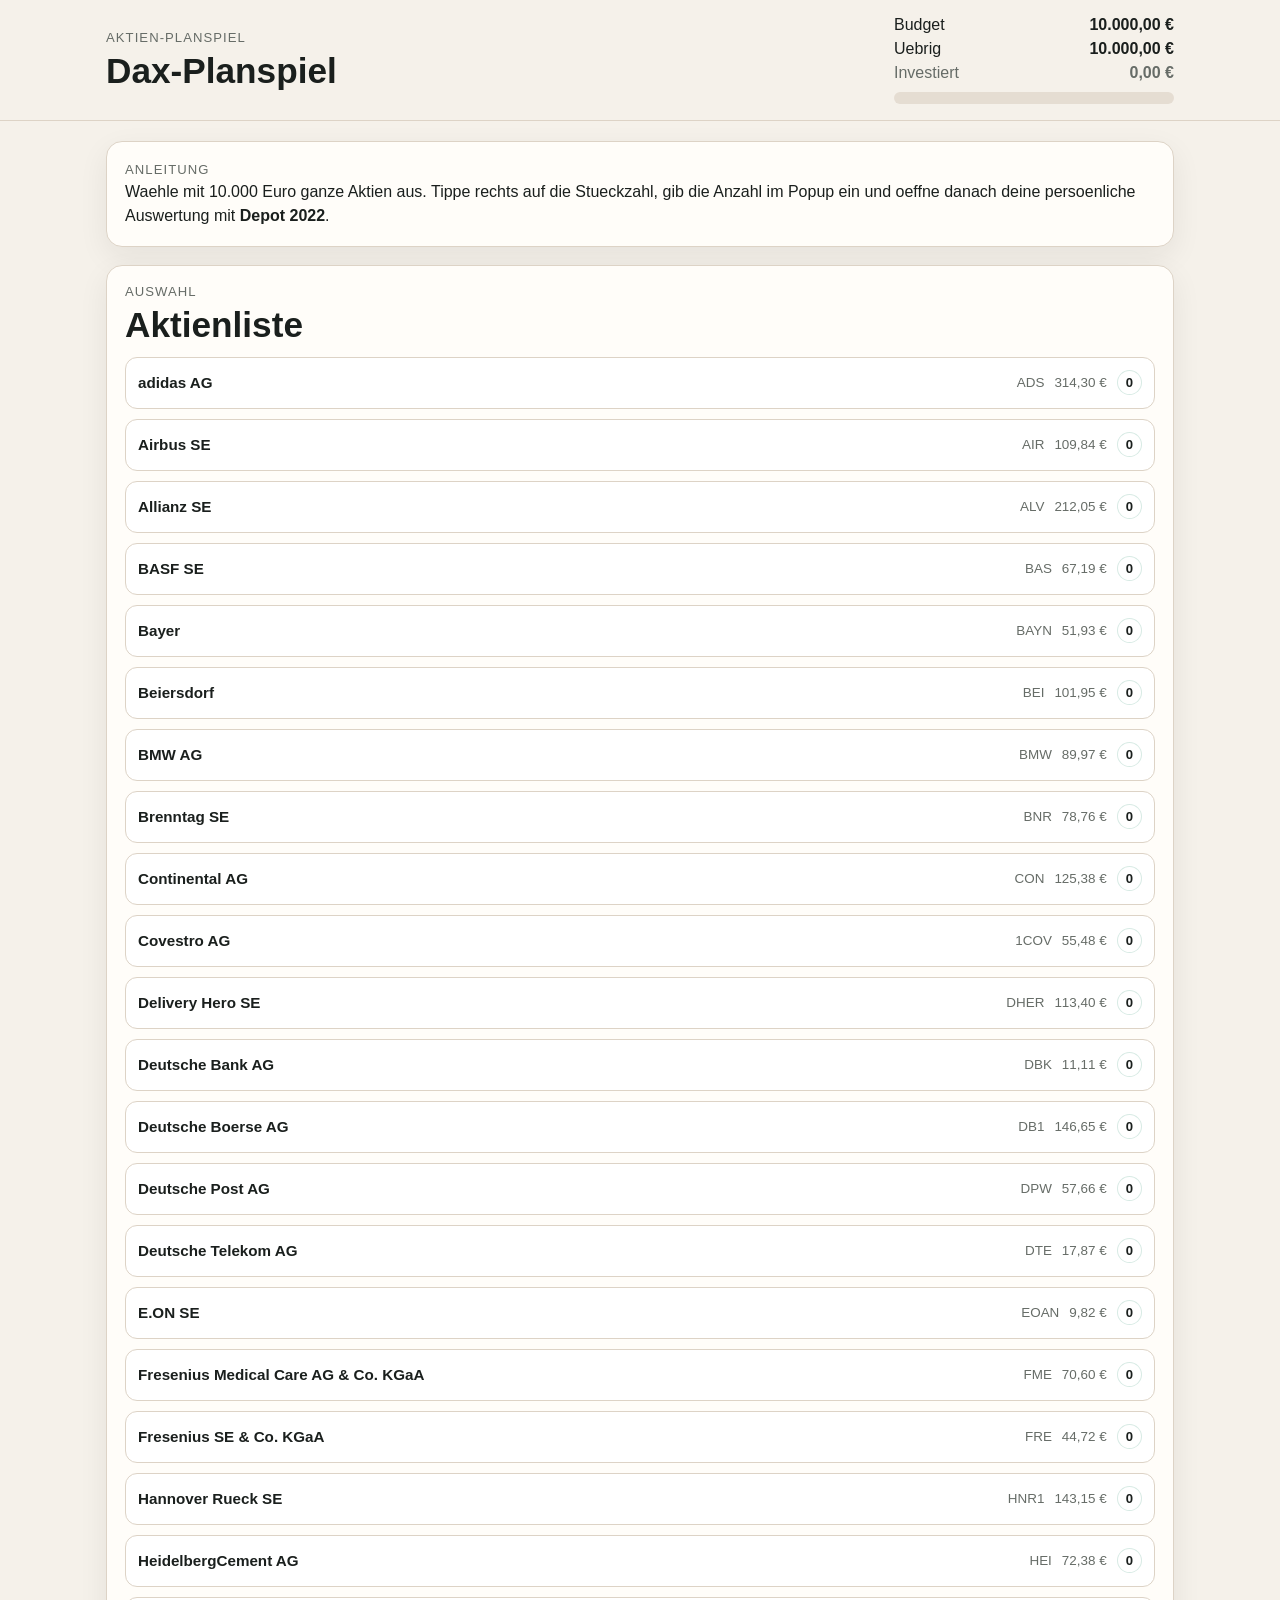
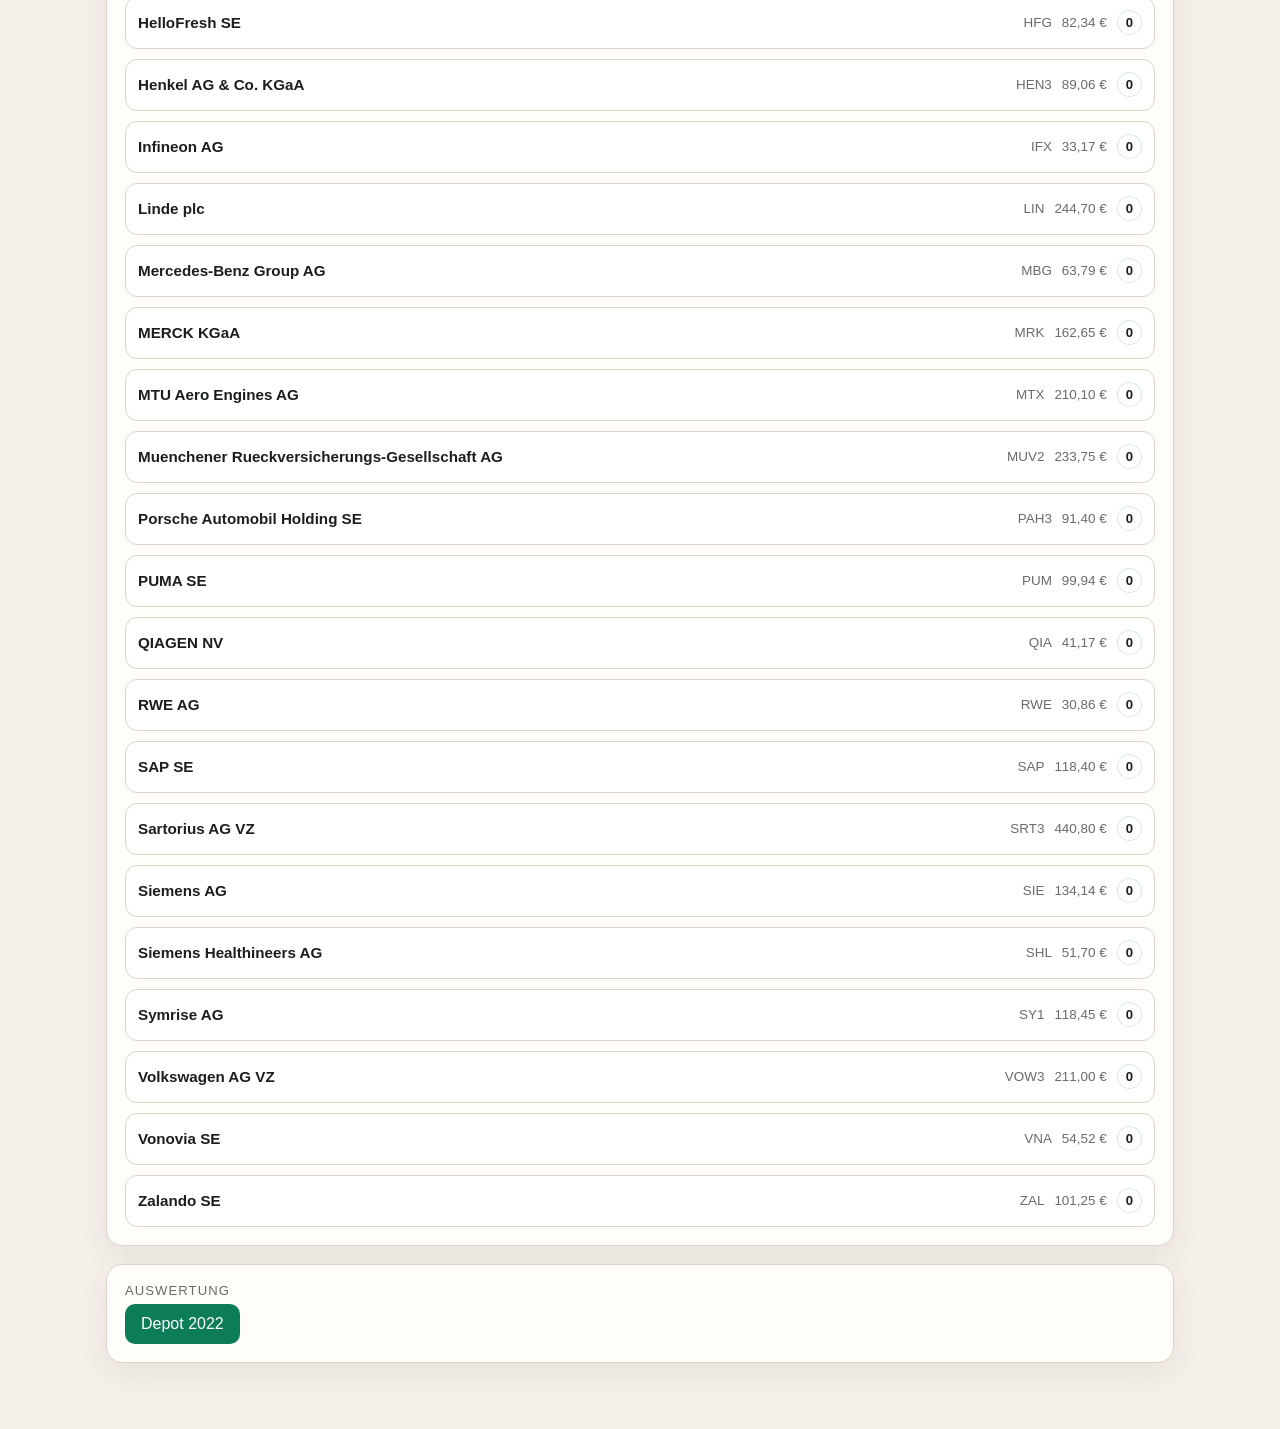
==== commit 124e4316: "Polish final game pages and moderator charts" ====
--- a/index.html
+++ b/index.html
@@ -3,10 +3,10 @@
   <head>
     <meta charset="UTF-8" />
     <meta name="viewport" content="width=device-width, initial-scale=1.0" />
-    <title>Aktien-Planspiel</title>
+    <title>Dax-Planspiel</title>
     <meta
       name="description"
-      content="Einfache Abstimmungsseite fuer ein Aktien-Planspiel mit 10.000 Euro Budget."
+      content="Einfache Abstimmungsseite fuer ein Dax-Planspiel mit 10.000 Euro Budget."
     />
     <link rel="stylesheet" href="styles.css" />
   </head>
@@ -15,7 +15,7 @@
       <div class="topbar-inner">
         <div>
           <p class="topbar-label">Aktien-Planspiel</p>
-          <h1>10.000 Euro verteilen</h1>
+          <h1>Dax-Planspiel</h1>
         </div>
         <div class="budget-box">
           <div class="budget-line">
@@ -39,8 +39,12 @@
 
     <main class="page">
       <section class="intro card">
-        <p class="version-badge">v7</p>
-        <p>Tippe auf die Stueckzahl, um das Numpad als kleines Popup zu oeffnen.</p>
+        <p class="variant-label">Anleitung</p>
+        <p>
+          Waehle mit 10.000 Euro ganze Aktien aus. Tippe rechts auf die Stueckzahl,
+          gib die Anzahl im Popup ein und oeffne danach deine persoenliche Auswertung mit
+          <strong>Depot 2022</strong>.
+        </p>
       </section>
 
       <section class="variant card">
@@ -56,10 +60,7 @@
       <section class="actions card">
         <p class="variant-label">Auswertung</p>
         <div class="action-buttons">
-          <button id="evaluate-2022-button" type="button">Depotvergleich 2022</button>
-          <button id="evaluate-2025-button" type="button" class="secondary-button">
-            Depotvergleich 2025
-          </button>
+          <button id="evaluate-2022-button" type="button">Depot 2022</button>
         </div>
       </section>
     </main>
--- a/styles.css
+++ b/styles.css
@@ -468,6 +468,7 @@
 
 .dashboard-grid-line-middle {
   top: 50%;
+  border-top: 2px solid #b9aa97;
 }
 
 .dashboard-grid-line-bottom {
@@ -479,14 +480,14 @@
   inset: 10px 12px 0;
   display: flex;
   align-items: stretch;
-  justify-content: space-evenly;
-  gap: 8px;
+  justify-content: space-between;
+  gap: 2px;
 }
 
 .dashboard-column-item {
   flex: 1 1 0;
-  max-width: 42px;
-  min-width: 14px;
+  max-width: none;
+  min-width: 8px;
   height: 100%;
   display: flex;
   align-items: stretch;
@@ -502,7 +503,8 @@
   position: absolute;
   left: 0;
   width: 100%;
-  border: 1px solid #b85c00;
+  border-left: 1px solid #b85c00;
+  border-right: 1px solid #b85c00;
   background: #ff7a00;
 }
 
@@ -516,12 +518,14 @@
 
 .dashboard-column-bar-up {
   bottom: 50%;
-  border-radius: 3px 3px 0 0;
+  border-top: 1px solid #b85c00;
+  border-radius: 2px 2px 0 0;
 }
 
 .dashboard-column-bar-down {
   top: 50%;
-  border-radius: 0 0 3px 3px;
+  border-bottom: 1px solid #b85c00;
+  border-radius: 0 0 2px 2px;
 }
 
 .dashboard-placeholder {
